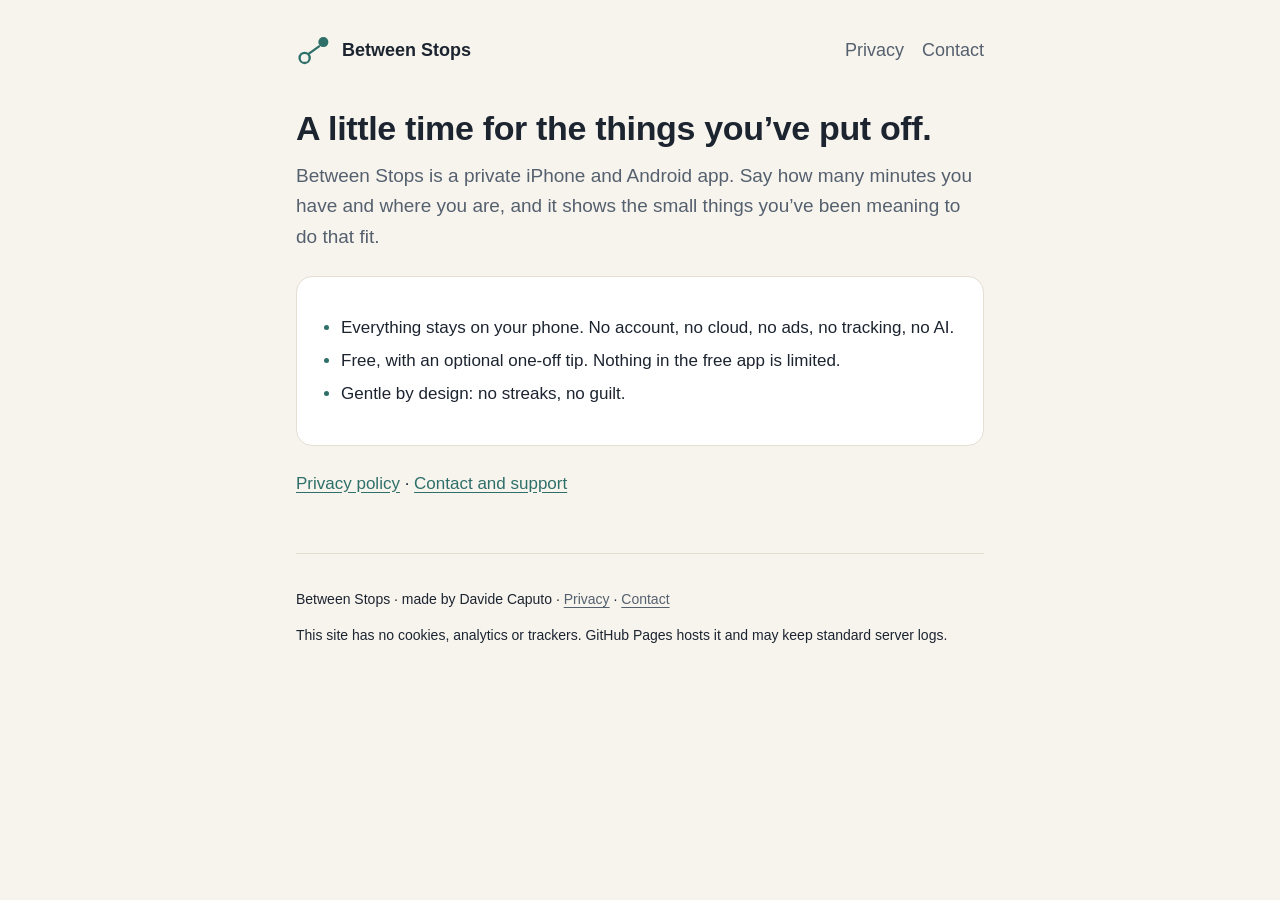
==== index.html @ bf04ccc6 "feat: privacy policy, contact page and home for Between Stops" ====
<!doctype html>
<html lang="en-GB">
<head>
<meta charset="utf-8">
<meta name="viewport" content="width=device-width, initial-scale=1">
<title>Between Stops</title>
<meta name="description" content="A private iPhone and Android app that shows the little tasks you've put off which fit the few minutes you have.">
<meta name="color-scheme" content="light dark">
<link rel="stylesheet" href="./assets/site.css">
<link rel="icon" href="./assets/mark.svg" type="image/svg+xml">
</head>
<body>
<div class="wrap">
<header class="site">
  <a href="./"><svg class="mark" viewBox="0 0 100 100" aria-hidden="true"><line x1="36" y1="60" x2="64" y2="40" stroke="currentColor" stroke-width="6.5" stroke-linecap="round"/><circle cx="24" cy="72" r="14" fill="none" stroke="currentColor" stroke-width="6.5"/><circle cx="76" cy="28" r="14" fill="currentColor"/></svg><span>Between Stops</span></a>
  <nav class="site" aria-label="Pages">
    <a href="./privacy/">Privacy</a>
    <a href="./contact/">Contact</a>
  </nav>
</header>
<main>
<h1>A little time for the things you’ve put off.</h1>
<p class="lede">Between Stops is a private iPhone and Android app. Say how many minutes you have and where you are, and it shows the small things you’ve been meaning to do that fit.</p>
<div class="card summary">
  <ul>
    <li>Everything stays on your phone. No account, no cloud, no ads, no tracking, no AI.</li>
    <li>Free, with an optional one-off tip. Nothing in the free app is limited.</li>
    <li>Gentle by design: no streaks, no guilt.</li>
  </ul>
</div>
<p><a href="privacy/">Privacy policy</a> · <a href="contact/">Contact and support</a></p>
</main>
<footer class="site">
  <p>Between Stops · made by Davide Caputo · <a href="./privacy/">Privacy</a> · <a href="./contact/">Contact</a></p>
  <p>This site has no cookies, analytics or trackers. GitHub Pages hosts it and may keep standard server logs.</p>
</footer>
</div>
</body>
</html>
---- assets/site.css ----
:root {
  --bg: #f7f4ee;
  --surface: #ffffff;
  --text: #1c2430;
  --muted: #55606e;
  --accent: #2f6f69;
  --accent-soft: #e2efec;
  --line: #e4ded3;
  color-scheme: light dark;
}
@media (prefers-color-scheme: dark) {
  :root {
    --bg: #0f1826;
    --surface: #172233;
    --text: #e8edf2;
    --muted: #a4afbc;
    --accent: #8cc7bf;
    --accent-soft: #1d3338;
    --line: #253246;
  }
}
* { box-sizing: border-box; }
html { -webkit-text-size-adjust: 100%; }
body {
  margin: 0;
  background: var(--bg);
  color: var(--text);
  font: 17px/1.6 -apple-system, BlinkMacSystemFont, "Segoe UI", Roboto, "Helvetica Neue", Arial, sans-serif;
}
.wrap { max-width: 720px; margin: 0 auto; padding: 32px 16px 64px; }
header.site { display: flex; align-items: center; gap: 12px; margin-bottom: 40px; }
header.site a { color: inherit; text-decoration: none; font-weight: 600; font-size: 18px; display: flex; align-items: center; gap: 10px; }
.mark { width: 36px; height: 36px; color: var(--accent); flex: none; }
nav.site { margin-left: auto; display: flex; gap: 18px; font-size: 15px; }
nav.site a { color: var(--muted); font-weight: 500; }
nav.site a[aria-current="page"] { color: var(--accent); }
h1 { font-size: 34px; line-height: 1.2; margin: 0 0 12px; letter-spacing: -0.01em; }
h2 { font-size: 22px; margin: 40px 0 8px; }
h3 { font-size: 18px; margin: 24px 0 4px; }
p, li { color: var(--text); }
.lede { font-size: 19px; color: var(--muted); margin-top: 0; }
a { color: var(--accent); text-underline-offset: 3px; }
ul { padding-left: 22px; }
li + li { margin-top: 6px; }
.card {
  background: var(--surface);
  border: 1px solid var(--line);
  border-radius: 16px;
  padding: 20px 22px;
  margin: 24px 0;
}
.card h2:first-child, .card h3:first-child { margin-top: 0; }
.summary li::marker { color: var(--accent); }
.pill { display: inline-block; background: var(--accent-soft); color: var(--accent); border-radius: 999px; padding: 2px 12px; font-size: 14px; font-weight: 600; }
.email { font-size: 20px; font-weight: 600; word-break: break-all; }
.muted { color: var(--muted); }
footer.site { margin-top: 56px; padding-top: 20px; border-top: 1px solid var(--line); font-size: 14px; color: var(--muted); }
footer.site a { color: var(--muted); }
@media (max-width: 480px) {
  h1 { font-size: 28px; }
  header.site { flex-wrap: wrap; }
  nav.site { margin-left: 0; width: 100%; }
}
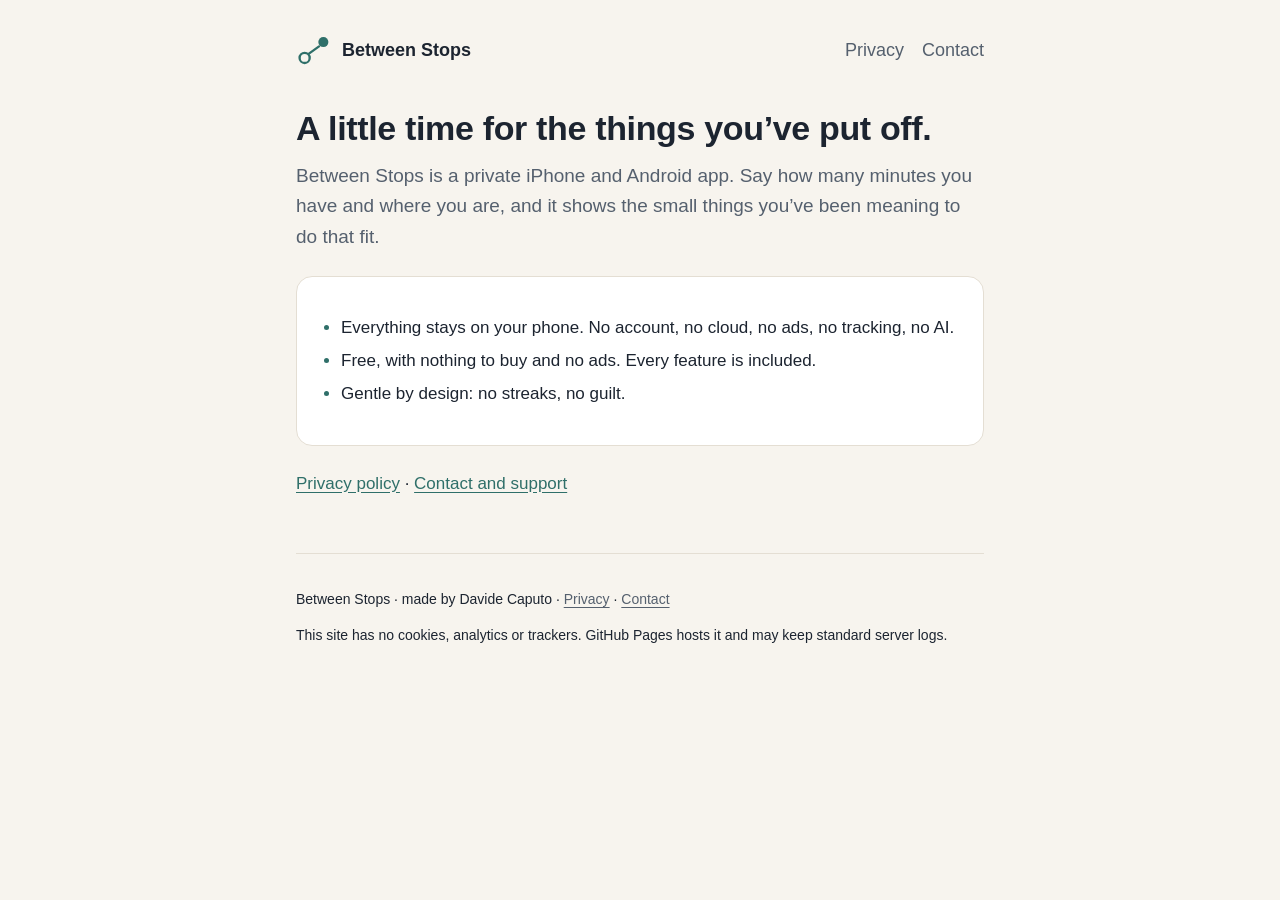
==== commit ec44c819: "docs: say Between Stops is free with nothing to buy The app no longer offers tips: the privacy polic" ====
--- a/index.html
+++ b/index.html
@@ -24,7 +24,7 @@
 <div class="card summary">
   <ul>
     <li>Everything stays on your phone. No account, no cloud, no ads, no tracking, no AI.</li>
-    <li>Free, with an optional one-off tip. Nothing in the free app is limited.</li>
+    <li>Free, with nothing to buy and no ads. Every feature is included.</li>
     <li>Gentle by design: no streaks, no guilt.</li>
   </ul>
 </div>
